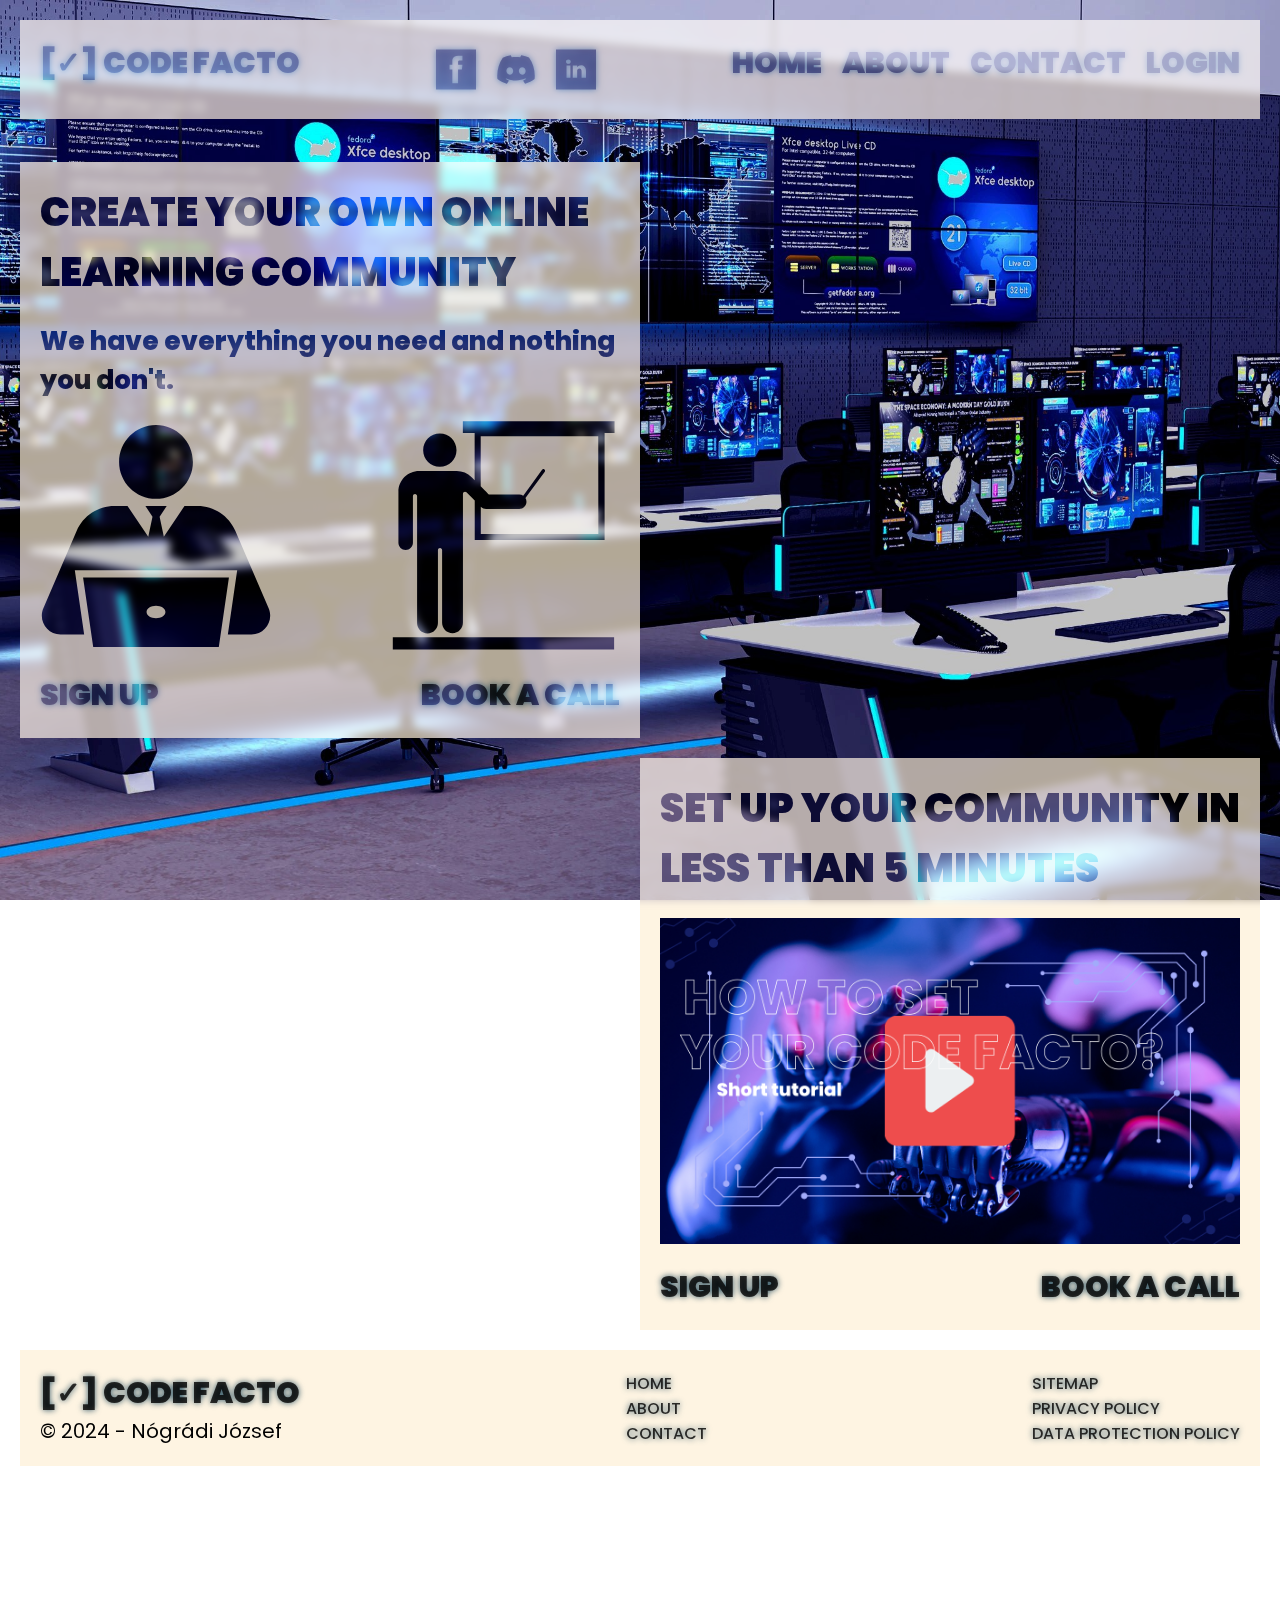
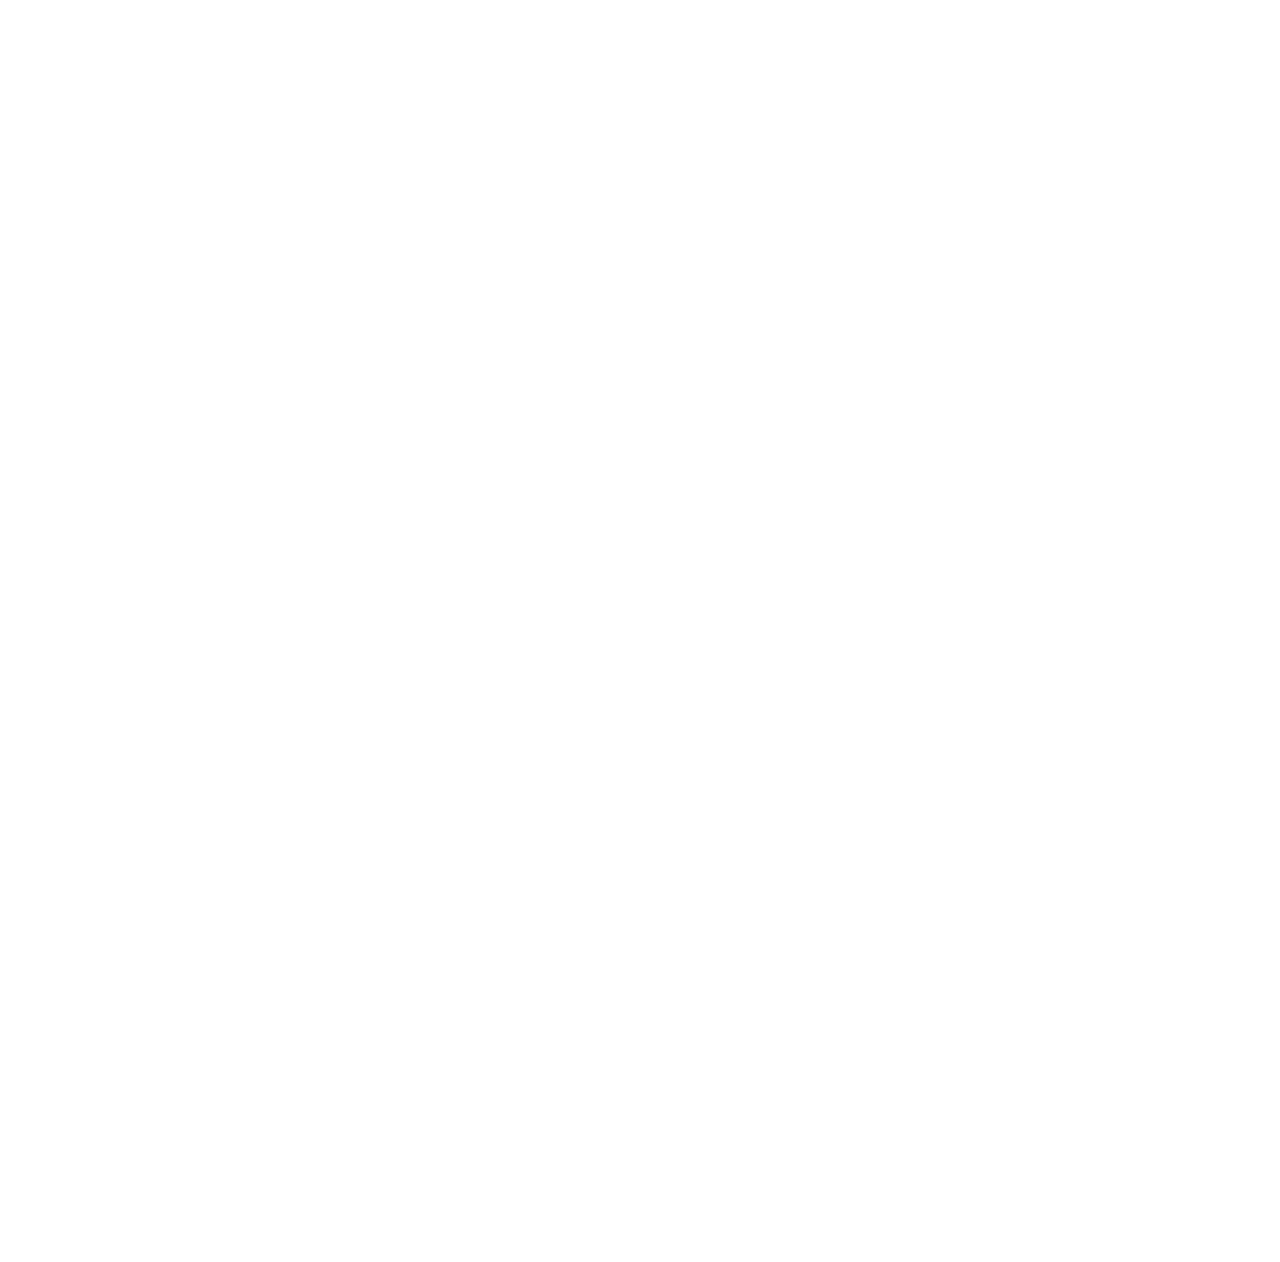
==== index.html @ f9357604 "first commit" ====
<!DOCTYPE html>
<html lang="en">
  <head>
    <meta charset="UTF-8" />
    <meta name="viewport" content="width=device-width, initial-scale=1.0" />
    <link rel="icon" type="image/x-icon" href="./resources/code_facto.png" />
    <link rel="stylesheet" href="./css/base_tyle.css" />
    <title>CODE FACTO</title>
  </head>
  <body>
    <header class="basic-element-design">
      <div class="logo">
        <h3 class="blend-mix-button">[✓] CODE FACTO</h3>
      </div>
      <div class="social">
        <svg
          class="blend-mix-button"
          fill="currentColor"
          height="40px"
          width="40px"
          version="1.1"
          id="Layer_1"
          xmlns="http://www.w3.org/2000/svg"
          xmlns:xlink="http://www.w3.org/1999/xlink"
          viewBox="0 0 455 455"
          xml:space="preserve"
        >
          <path
            style="fill-rule: evenodd; clip-rule: evenodd"
            d="M0,0v455h455V0H0z M301.004,125.217H265.44
	c-7.044,0-14.153,7.28-14.153,12.696v36.264h49.647c-1.999,27.807-6.103,53.235-6.103,53.235h-43.798V385h-65.266V227.395h-31.771
	v-53.029h31.771v-43.356c0-7.928-1.606-61.009,66.872-61.009h48.366V125.217z"
          />
        </svg>
        <svg
          class="blend-mix-button"
          fill="currentColor"
          width="40px"
          height="40px"
          viewBox="0 0 32 32"
          version="1.1"
          xmlns="http://www.w3.org/2000/svg"
        >
          <path
            d="M20.992 20.163c-1.511-0.099-2.699-1.349-2.699-2.877 0-0.051 0.001-0.102 0.004-0.153l-0 0.007c-0.003-0.048-0.005-0.104-0.005-0.161 0-1.525 1.19-2.771 2.692-2.862l0.008-0c1.509 0.082 2.701 1.325 2.701 2.847 0 0.062-0.002 0.123-0.006 0.184l0-0.008c0.003 0.050 0.005 0.109 0.005 0.168 0 1.523-1.191 2.768-2.693 2.854l-0.008 0zM11.026 20.163c-1.511-0.099-2.699-1.349-2.699-2.877 0-0.051 0.001-0.102 0.004-0.153l-0 0.007c-0.003-0.048-0.005-0.104-0.005-0.161 0-1.525 1.19-2.771 2.692-2.862l0.008-0c1.509 0.082 2.701 1.325 2.701 2.847 0 0.062-0.002 0.123-0.006 0.184l0-0.008c0.003 0.048 0.005 0.104 0.005 0.161 0 1.525-1.19 2.771-2.692 2.862l-0.008 0zM26.393 6.465c-1.763-0.832-3.811-1.49-5.955-1.871l-0.149-0.022c-0.005-0.001-0.011-0.002-0.017-0.002-0.035 0-0.065 0.019-0.081 0.047l-0 0c-0.234 0.411-0.488 0.924-0.717 1.45l-0.043 0.111c-1.030-0.165-2.218-0.259-3.428-0.259s-2.398 0.094-3.557 0.275l0.129-0.017c-0.27-0.63-0.528-1.142-0.813-1.638l0.041 0.077c-0.017-0.029-0.048-0.047-0.083-0.047-0.005 0-0.011 0-0.016 0.001l0.001-0c-2.293 0.403-4.342 1.060-6.256 1.957l0.151-0.064c-0.017 0.007-0.031 0.019-0.040 0.034l-0 0c-2.854 4.041-4.562 9.069-4.562 14.496 0 0.907 0.048 1.802 0.141 2.684l-0.009-0.11c0.003 0.029 0.018 0.053 0.039 0.070l0 0c2.14 1.601 4.628 2.891 7.313 3.738l0.176 0.048c0.008 0.003 0.018 0.004 0.028 0.004 0.032 0 0.060-0.015 0.077-0.038l0-0c0.535-0.72 1.044-1.536 1.485-2.392l0.047-0.1c0.006-0.012 0.010-0.027 0.010-0.043 0-0.041-0.026-0.075-0.062-0.089l-0.001-0c-0.912-0.352-1.683-0.727-2.417-1.157l0.077 0.042c-0.029-0.017-0.048-0.048-0.048-0.083 0-0.031 0.015-0.059 0.038-0.076l0-0c0.157-0.118 0.315-0.24 0.465-0.364 0.016-0.013 0.037-0.021 0.059-0.021 0.014 0 0.027 0.003 0.038 0.008l-0.001-0c2.208 1.061 4.8 1.681 7.536 1.681s5.329-0.62 7.643-1.727l-0.107 0.046c0.012-0.006 0.025-0.009 0.040-0.009 0.022 0 0.043 0.008 0.059 0.021l-0-0c0.15 0.124 0.307 0.248 0.466 0.365 0.023 0.018 0.038 0.046 0.038 0.077 0 0.035-0.019 0.065-0.046 0.082l-0 0c-0.661 0.395-1.432 0.769-2.235 1.078l-0.105 0.036c-0.036 0.014-0.062 0.049-0.062 0.089 0 0.016 0.004 0.031 0.011 0.044l-0-0.001c0.501 0.96 1.009 1.775 1.571 2.548l-0.040-0.057c0.017 0.024 0.046 0.040 0.077 0.040 0.010 0 0.020-0.002 0.029-0.004l-0.001 0c2.865-0.892 5.358-2.182 7.566-3.832l-0.065 0.047c0.022-0.016 0.036-0.041 0.039-0.069l0-0c0.087-0.784 0.136-1.694 0.136-2.615 0-5.415-1.712-10.43-4.623-14.534l0.052 0.078c-0.008-0.016-0.022-0.029-0.038-0.036l-0-0z"
          ></path>
        </svg>
        <svg
          class="blend-mix-button"
          fill="currentColor"
          height="40px"
          width="40px"
          version="1.1"
          id="Layer_1"
          xmlns="http://www.w3.org/2000/svg"
          xmlns:xlink="http://www.w3.org/1999/xlink"
          viewBox="-143 145 512 512"
          xml:space="preserve"
        >
          <path
            d="M-143,145v512h512V145H-143z M41.4,508.1H-8.5V348.4h49.9V508.1z M15.1,328.4h-0.4c-18.1,0-29.8-12.2-29.8-27.7
	c0-15.8,12.1-27.7,30.5-27.7c18.4,0,29.7,11.9,30.1,27.7C45.6,316.1,33.9,328.4,15.1,328.4z M241,508.1h-56.6v-82.6
	c0-21.6-8.8-36.4-28.3-36.4c-14.9,0-23.2,10-27,19.6c-1.4,3.4-1.2,8.2-1.2,13.1v86.3H71.8c0,0,0.7-146.4,0-159.7h56.1v25.1
	c3.3-11,21.2-26.6,49.8-26.6c35.5,0,63.3,23,63.3,72.4V508.1z"
          />
        </svg>
      </div>
      <nav>
        <ul class="toggle">
          <li></li>
          <li></li>
          <li></li>
        </ul>
        <ul class="menu">
          <li>
            <a class="blend-mix-button actual" data-text="home-content" href="#"
              >HOME</a
            >
          </li>
          <li>
            <a class="blend-mix-button" data-text="about-content" href="#"
              >ABOUT</a
            >
          </li>
          <li>
            <a class="blend-mix-button" data-text="contact-content" href="#"
              >CONTACT</a
            >
          </li>
          <li>
            <a class="blend-mix-button" data-text="login-content" href="#"
              >LOGIN</a
            >
          </li>
        </ul>
      </nav>
    </header>
    <main>
      <section class="banner basic-element-design">
        <h2>CREATE YOUR OWN ONLINE LEARNING COMMUNITY</h2>
        <p>We have everything you need and nothing you don't.</p>
        <div class="icon-part">
            <svg
                fill="currentColor"
                version="1.1"
                xmlns="http://www.w3.org/2000/svg"
                xmlns:xlink="http://www.w3.org/1999/xlink"
                width="40%"
                viewBox="0 0 256 249"
                enable-background="new 0 0 256 249"
                xml:space="preserve"
            >
                <g>
                <path d="M47.522,170.287l11.172,76.681h138.612l11.172-76.681H47.522z M128,215.249c-5.748,0-10.407-3.063-10.407-6.84 s4.659-6.84,10.407-6.84c5.748,0,10.407,3.062,10.407,6.84S133.748,215.249,128,215.249z M233.315,233.054h-26.028l10.292-70.639 H38.421l10.292,70.639H22.685c-14.848,0-24.85-15.195-18.978-28.834l36.809-85.489c7.149-16.605,23.493-27.362,41.571-27.362h14.486 l22.885,34.061l4.665-22.254l-7.809-11.807h23.491l-7.81,11.807l4.655,22.098l22.78-33.905h14.486 c18.078,0,34.422,10.757,41.571,27.362l36.808,85.489C258.165,217.858,248.164,233.054,233.315,233.054z M128,2.033 c22.496,0,40.733,18.237,40.733,40.733S150.496,83.498,128,83.498S87.267,65.261,87.267,42.765S105.504,2.033,128,2.033z"></path>
                </g>
            </svg>
            <svg
                fill="currentColor"
                width="40%"
                version="1.2"
                baseProfile="tiny"
                id="Layer_1"
                xmlns="http://www.w3.org/2000/svg"
                xmlns:xlink="http://www.w3.org/1999/xlink"
	            viewBox="0 0 256 256"
                xml:space="preserve">
                <path d="M82.6,1.3v13.1h13v52c-1.9-1.9-3.3-3.3-3.3-3.3c-4.5-4.5-10.4-6.8-16.4-6.8H57.2H34.4c-12.7,0-22.9,10.3-22.9,22.9v56.3
	            c0,4.5,3.6,8,8,8s8-3.6,8-8V83.9c0-1.3,1.1-2.3,2.3-2.3c1.3,0,2.3,1.1,2.3,2.3v18.4v39.1V224c0,6.4,5.2,11.5,11.5,11.5
	            s11.5-5.2,11.5-11.5v-80.5c0-1.3,1.1-2.3,2.3-2.3c1.3,0,2.3,1.1,2.3,2.3v80.3c0,6.4,5.2,11.5,11.5,11.5s11.5-5.2,11.5-11.5v-82.7
	            V81.5c0-1.3,1.1-2.3,2.3-2.3c0.5,0,1.3,0.3,1.6,0.6l9.1,9.1v43.5H239V14.3h11v-13C250,1.3,82.6,1.3,82.6,1.3z M232.1,125.8H102.4
	            v-30l0.3,0.3c0.6,0.5,1.5,1.1,2.5,1.5s1.9,0.5,3.1,0.5H121h5h18.8c4.5,0,8-3.6,8-8c0-1.5-0.4-2.8-1.1-4l21.3-29
	            c0.5-0.9,0.4-2-0.4-2.6c-0.8-0.5-2-0.4-2.6,0.4l-20.8,28.7c-1.3-0.8-2.7-1.3-4.3-1.3h-18.8H121h-9.5c0,0-2.9-2.9-6.5-6.5
	            c-0.9-0.9-1.7-1.7-2.7-2.7V18H232L232.1,125.8L232.1,125.8z M57.2,14.9c10.2,0,18.4,8.2,18.4,18.4s-8.2,18.4-18.4,18.4
	            s-18.4-8.2-18.4-18.4S47,14.9,57.2,14.9z M5.3,239.8h244.2v13.5H5.3V239.8z"/>
            </svg>
        </div>
        <div class="button-part">
          <a class="blend-mix-button" data-text="sign-up" href="#">SIGN UP</a>
          <a class="blend-mix-button" data-text="book-a-call" href="#"
            >BOOK A CALL</a
          >
        </div>
      </section>
      <section class="video basic-element-design">
        <h2>SET UP YOUR COMMUNITY IN LESS THAN 5 MINUTES</h2>
        <img src="./resources/video_thumbnail.png" alt="Setup video preview" />
        <div class="button-part">
          <a class="blend-mix-button" data-text="sign-up" href="#">SIGN UP</a>
          <a class="blend-mix-button" data-text="book-a-call" href="#"
            >BOOK A CALL</a
          >
        </div>
      </section>
      <section class="testimonials"></section>
      <section class="pricing"></section>
    </main>
    <footer class="basic-element-design">
        <div class="logo">
            <h3 class="blend-mix-button">[✓] CODE FACTO</h3>
            <p>© 2024 - Nógrádi József</p>
          </div>
          <div class="footer-links">
            <a class="blend-mix-button" data-text="sign-up" href="#">HOME</a>
            <a class="blend-mix-button" data-text="sign-up" href="#">ABOUT</a>
            <a class="blend-mix-button" data-text="sign-up" href="#">CONTACT</a>
          </div>
          <div class="footer-links">
              <a class="blend-mix-button" data-text="sign-up" href="#">SITEMAP</a>
              <a class="blend-mix-button" data-text="sign-up" href="#">PRIVACY POLICY</a>
              <a class="blend-mix-button" data-text="sign-up" href="#">DATA PROTECTION POLICY</a>
            </div>
          </div>
    </footer>
  </body>
</html>
---- css/base_tyle.css ----
@import url("https://fonts.googleapis.com/css2?family=Poppins:wght@800&display=swap");

/* ----------------------------- */
/* A változók beállítása         */
/* ----------------------------- */
@property --color-dark-red {
  syntax: "<color>";
  inherits: true;
  initial-value: rgba(120, 0, 0, 1);
}
@property --color-light-red {
  syntax: "<color>";
  inherits: true;
  initial-value: rgba(193, 18, 31, 1);
}
@property --color-butter {
  syntax: "<color>";
  inherits: true;
  initial-value: rgba(253, 240, 213, 0.7);
}
@property --color-black {
  syntax: "<color>";
  inherits: true;
  initial-value: rgba(0, 0, 0, 0.8);
}
@property --color-dark-blue {
  syntax: "<color>";
  inherits: true;
  initial-value: rgba(0, 48, 73, 1);
}
@property --color-light-blue {
  syntax: "<color>";
  inherits: true;
  initial-value: rgba(102, 155, 188, 0.6);
}

/* ----------------------------- */
/* A RESET beállítása            */
/* ----------------------------- */
* {
  padding: 0;
  margin: 0;
  box-sizing: border-box;
  user-select: none;
  text-decoration: none;
  list-style: none;
}
textarea,
input {
  border: 0;
  outline: 0;
}

/* ----------------------------- */
/* A HTML és alap beállítások    */
/* ----------------------------- */
* {
  font-family: "Poppins", sans-serif;
  font-size: 20px;
  scroll-behavior: smooth;
  scroll-padding-top: 80px;
}
html {
  scroll-behavior: smooth;
}
body {
  min-width: 300px;
  height: 300vh;
  background-image: url("../resources/background2.jpg");
  background-position: bottom;
  background-repeat: no-repeat;
  background-size: cover;
  background-attachment: fixed;
  /*   transition: 0.8s linear; */
}

/* ---------------------------------- */
/* Az általános stílusok beállítása   */
/* ---------------------------------- */
.blend-mix-button {
  color: var(--color-black);
  filter: drop-shadow(0 0 3px var(--color-dark-blue));
  transition: all 0.5s;
  font-size: 1.5rem;
  font-weight: 900;
  cursor: pointer;
  &:hover {
    color: var(--color-dark-red);
    filter: drop-shadow(0 0 3px var(--color-dark-red));
  }
}
.basic-element-design {
  backdrop-filter: blur(4px);
  mix-blend-mode: screen;
  background-color: var(--color-butter);
  padding: 1rem;
}

/* ----------------------------- */
/* A HEADER elemeinek beállítása */
/* ----------------------------- */
header {
  /*     grid-area: HEADER; */
  display: flex;
  justify-content: space-between;
  position: fixed;
  top: 0;
  left: 0;
  width: calc(100% - 2rem);
  height: 11vh;
  margin: 1rem;
  z-index: 100;
  & .logo {
    height: 100%;
    & h3 {
      font-size: 1.5rem;
      font-weight: 900;
    }
  }
  & .social {
    display: flex;
    justify-content: center;
    gap: 1rem;
    & svg {
      height: 100%;
      object-fit: cover;
    }
  }
  & nav {
    & .menu {
      display: flex;
      justify-content: space-between;
      gap: 1rem;
      /*       & li a {
        font-size: 1.5rem;
        font-weight: 900;
      } */
    }
  }
}
/* ----------------------------- */
/* A MAIN elemeinek beállítása   */
/* ----------------------------- */
main {
  margin: 18vh 1rem 1rem 1rem;
  & h2 {
    font-size: 2rem;
    font-weight: 900;
  }
  & p {
    font-size: 1.3rem;
    font-weight: 800;
  }
  & .button-part,
  & .icon-part {
    display: flex;
    justify-content: space-between;
  }
  & .banner {
    display: flex;
    flex-direction: column;
    justify-content: center;
    gap: 1rem;
    width: 50%;
    margin: 1rem 0;
  }
  & .video {
    display: flex;
    flex-direction: column;
    justify-content: center;
    position: relative;
    left: 50%;
    gap: 1rem;
    width: 50%;
    margin: 1rem 0;
  }
}
/* ----------------------------- */
/* A FOOTER elemeinek beállítása */
/* ----------------------------- */
footer {
  display: flex;
  justify-content: space-between;
  gap: 1rem;
  margin: 1rem;
  z-index: 100;
  & .logo {
    height: 100%;
    & h3 {
      font-size: 1.5rem;
      font-weight: 900;
    }
  }
  & .footer-links {
    display: flex;
    flex-direction: column;
    justify-content: center;
    & a {
      font-size: 0.8rem;
      font-weight: 500;
    }
  }
}
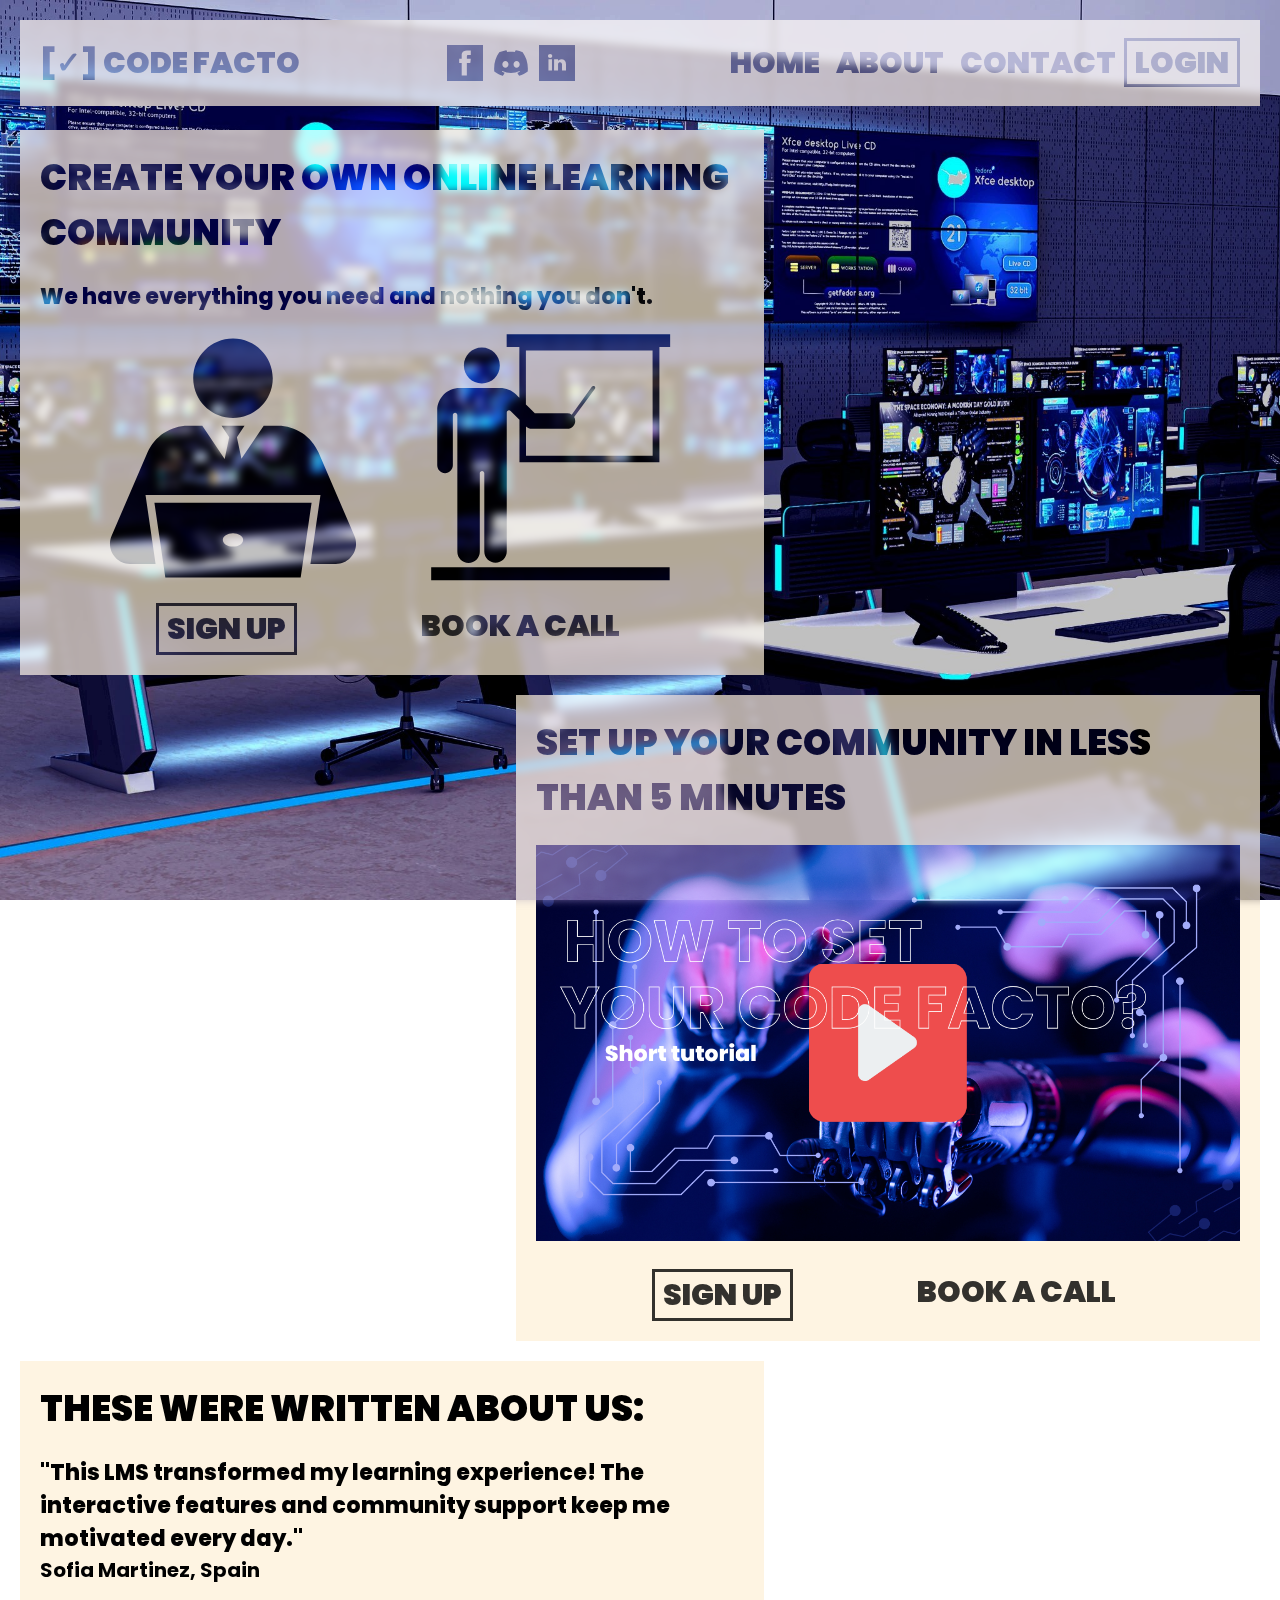
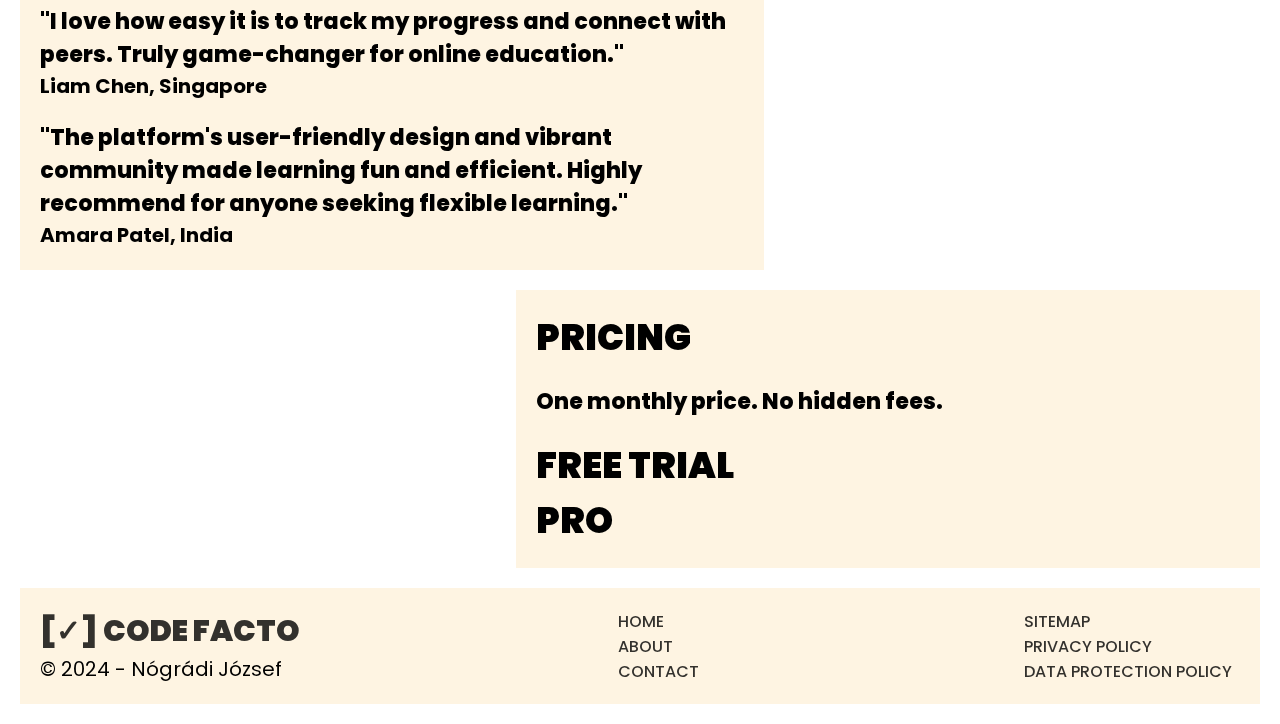
==== commit b3b0a70a: "Responsive + menu" ====
--- a/index.html
+++ b/index.html
@@ -10,14 +10,14 @@
   <body>
     <header class="basic-element-design">
       <div class="logo">
-        <h3 class="blend-mix-button">[✓] CODE FACTO</h3>
+        <a href="#" class="blend-mix-button">[✓] CODE FACTO</a>
       </div>
       <div class="social">
         <svg
           class="blend-mix-button"
           fill="currentColor"
-          height="40px"
-          width="40px"
+          height="33px"
+          width="33px"
           version="1.1"
           id="Layer_1"
           xmlns="http://www.w3.org/2000/svg"
@@ -35,8 +35,8 @@
         <svg
           class="blend-mix-button"
           fill="currentColor"
-          width="40px"
-          height="40px"
+          width="33px"
+          height="33px"
           viewBox="0 0 32 32"
           version="1.1"
           xmlns="http://www.w3.org/2000/svg"
@@ -48,8 +48,8 @@
         <svg
           class="blend-mix-button"
           fill="currentColor"
-          height="40px"
-          width="40px"
+          height="33px"
+          width="33px"
           version="1.1"
           id="Layer_1"
           xmlns="http://www.w3.org/2000/svg"
@@ -88,7 +88,10 @@
             >
           </li>
           <li>
-            <a class="blend-mix-button" data-text="login-content" href="#"
+            <a
+              class="blend-mix-button highlighted"
+              data-text="login-content"
+              href="#"
               >LOGIN</a
             >
           </li>
@@ -100,42 +103,49 @@
         <h2>CREATE YOUR OWN ONLINE LEARNING COMMUNITY</h2>
         <p>We have everything you need and nothing you don't.</p>
         <div class="icon-part">
-            <svg
-                fill="currentColor"
-                version="1.1"
-                xmlns="http://www.w3.org/2000/svg"
-                xmlns:xlink="http://www.w3.org/1999/xlink"
-                width="40%"
-                viewBox="0 0 256 249"
-                enable-background="new 0 0 256 249"
-                xml:space="preserve"
-            >
-                <g>
-                <path d="M47.522,170.287l11.172,76.681h138.612l11.172-76.681H47.522z M128,215.249c-5.748,0-10.407-3.063-10.407-6.84 s4.659-6.84,10.407-6.84c5.748,0,10.407,3.062,10.407,6.84S133.748,215.249,128,215.249z M233.315,233.054h-26.028l10.292-70.639 H38.421l10.292,70.639H22.685c-14.848,0-24.85-15.195-18.978-28.834l36.809-85.489c7.149-16.605,23.493-27.362,41.571-27.362h14.486 l22.885,34.061l4.665-22.254l-7.809-11.807h23.491l-7.81,11.807l4.655,22.098l22.78-33.905h14.486 c18.078,0,34.422,10.757,41.571,27.362l36.808,85.489C258.165,217.858,248.164,233.054,233.315,233.054z M128,2.033 c22.496,0,40.733,18.237,40.733,40.733S150.496,83.498,128,83.498S87.267,65.261,87.267,42.765S105.504,2.033,128,2.033z"></path>
-                </g>
-            </svg>
-            <svg
-                fill="currentColor"
-                width="40%"
-                version="1.2"
-                baseProfile="tiny"
-                id="Layer_1"
-                xmlns="http://www.w3.org/2000/svg"
-                xmlns:xlink="http://www.w3.org/1999/xlink"
-	            viewBox="0 0 256 256"
-                xml:space="preserve">
-                <path d="M82.6,1.3v13.1h13v52c-1.9-1.9-3.3-3.3-3.3-3.3c-4.5-4.5-10.4-6.8-16.4-6.8H57.2H34.4c-12.7,0-22.9,10.3-22.9,22.9v56.3
+          <svg
+            fill="currentColor"
+            version="1.1"
+            xmlns="http://www.w3.org/2000/svg"
+            xmlns:xlink="http://www.w3.org/1999/xlink"
+            width="40%"
+            viewBox="0 0 256 249"
+            enable-background="new 0 0 256 249"
+            xml:space="preserve"
+          >
+            <g>
+              <path
+                d="M47.522,170.287l11.172,76.681h138.612l11.172-76.681H47.522z M128,215.249c-5.748,0-10.407-3.063-10.407-6.84 s4.659-6.84,10.407-6.84c5.748,0,10.407,3.062,10.407,6.84S133.748,215.249,128,215.249z M233.315,233.054h-26.028l10.292-70.639 H38.421l10.292,70.639H22.685c-14.848,0-24.85-15.195-18.978-28.834l36.809-85.489c7.149-16.605,23.493-27.362,41.571-27.362h14.486 l22.885,34.061l4.665-22.254l-7.809-11.807h23.491l-7.81,11.807l4.655,22.098l22.78-33.905h14.486 c18.078,0,34.422,10.757,41.571,27.362l36.808,85.489C258.165,217.858,248.164,233.054,233.315,233.054z M128,2.033 c22.496,0,40.733,18.237,40.733,40.733S150.496,83.498,128,83.498S87.267,65.261,87.267,42.765S105.504,2.033,128,2.033z"
+              ></path>
+            </g>
+          </svg>
+          <svg
+            fill="currentColor"
+            width="40%"
+            version="1.2"
+            baseProfile="tiny"
+            id="Layer_1"
+            xmlns="http://www.w3.org/2000/svg"
+            xmlns:xlink="http://www.w3.org/1999/xlink"
+            viewBox="0 0 256 256"
+            xml:space="preserve"
+          >
+            <path
+              d="M82.6,1.3v13.1h13v52c-1.9-1.9-3.3-3.3-3.3-3.3c-4.5-4.5-10.4-6.8-16.4-6.8H57.2H34.4c-12.7,0-22.9,10.3-22.9,22.9v56.3
 	            c0,4.5,3.6,8,8,8s8-3.6,8-8V83.9c0-1.3,1.1-2.3,2.3-2.3c1.3,0,2.3,1.1,2.3,2.3v18.4v39.1V224c0,6.4,5.2,11.5,11.5,11.5
 	            s11.5-5.2,11.5-11.5v-80.5c0-1.3,1.1-2.3,2.3-2.3c1.3,0,2.3,1.1,2.3,2.3v80.3c0,6.4,5.2,11.5,11.5,11.5s11.5-5.2,11.5-11.5v-82.7
 	            V81.5c0-1.3,1.1-2.3,2.3-2.3c0.5,0,1.3,0.3,1.6,0.6l9.1,9.1v43.5H239V14.3h11v-13C250,1.3,82.6,1.3,82.6,1.3z M232.1,125.8H102.4
 	            v-30l0.3,0.3c0.6,0.5,1.5,1.1,2.5,1.5s1.9,0.5,3.1,0.5H121h5h18.8c4.5,0,8-3.6,8-8c0-1.5-0.4-2.8-1.1-4l21.3-29
 	            c0.5-0.9,0.4-2-0.4-2.6c-0.8-0.5-2-0.4-2.6,0.4l-20.8,28.7c-1.3-0.8-2.7-1.3-4.3-1.3h-18.8H121h-9.5c0,0-2.9-2.9-6.5-6.5
 	            c-0.9-0.9-1.7-1.7-2.7-2.7V18H232L232.1,125.8L232.1,125.8z M57.2,14.9c10.2,0,18.4,8.2,18.4,18.4s-8.2,18.4-18.4,18.4
-	            s-18.4-8.2-18.4-18.4S47,14.9,57.2,14.9z M5.3,239.8h244.2v13.5H5.3V239.8z"/>
-            </svg>
+	            s-18.4-8.2-18.4-18.4S47,14.9,57.2,14.9z M5.3,239.8h244.2v13.5H5.3V239.8z"
+            />
+          </svg>
         </div>
         <div class="button-part">
-          <a class="blend-mix-button" data-text="sign-up" href="#">SIGN UP</a>
+          <a class="blend-mix-button highlighted" data-text="sign-up" href="#"
+            >SIGN UP</a
+          >
           <a class="blend-mix-button" data-text="book-a-call" href="#"
             >BOOK A CALL</a
           >
@@ -143,34 +153,79 @@
       </section>
       <section class="video basic-element-design">
         <h2>SET UP YOUR COMMUNITY IN LESS THAN 5 MINUTES</h2>
-        <img src="./resources/video_thumbnail.png" alt="Setup video preview" />
+        <a href="#">
+          <img
+            src="./resources/video_thumbnail.png"
+            alt="Setup video preview"
+          />
+        </a>
         <div class="button-part">
-          <a class="blend-mix-button" data-text="sign-up" href="#">SIGN UP</a>
+          <a class="blend-mix-button highlighted" data-text="sign-up" href="#"
+            >SIGN UP</a
+          >
           <a class="blend-mix-button" data-text="book-a-call" href="#"
             >BOOK A CALL</a
           >
         </div>
       </section>
-      <section class="testimonials"></section>
-      <section class="pricing"></section>
+      <section class="testimonials basic-element-design">
+        <h2>THESE WERE WRITTEN ABOUT US:</h2>
+        <div class="testimonial-card">
+          <p>
+            "This LMS transformed my learning experience! The interactive
+            features and community support keep me motivated every day."
+          </p>
+          <h4>Sofia Martinez, Spain</h4>
+        </div>
+        <div class="testimonial-card">
+          <p>
+            "I love how easy it is to track my progress and connect with peers.
+            Truly game-changer for online education."
+          </p>
+          <h4>Liam Chen, Singapore</h4>
+        </div>
+        <div class="testimonial-card">
+          <p>
+            "The platform's user-friendly design and vibrant community made
+            learning fun and efficient. Highly recommend for anyone seeking
+            flexible learning."
+          </p>
+          <h4>Amara Patel, India</h4>
+        </div>
+      </section>
+      <section class="pricing basic-element-design">
+        <h2>PRICING</h2>
+        <p>One monthly price. No hidden fees.</p>
+        <div class="pricing-card-container">
+          <div class="pricing-card">
+            <h2>FREE TRIAL</h2>
+          </div>
+          <div class="pricing-card">
+            <h2>PRO</h2>
+          </div>
+        </div>
+      </section>
     </main>
     <footer class="basic-element-design">
-        <div class="logo">
-            <h3 class="blend-mix-button">[✓] CODE FACTO</h3>
-            <p>© 2024 - Nógrádi József</p>
-          </div>
-          <div class="footer-links">
-            <a class="blend-mix-button" data-text="sign-up" href="#">HOME</a>
-            <a class="blend-mix-button" data-text="sign-up" href="#">ABOUT</a>
-            <a class="blend-mix-button" data-text="sign-up" href="#">CONTACT</a>
-          </div>
-          <div class="footer-links">
-              <a class="blend-mix-button" data-text="sign-up" href="#">SITEMAP</a>
-              <a class="blend-mix-button" data-text="sign-up" href="#">PRIVACY POLICY</a>
-              <a class="blend-mix-button" data-text="sign-up" href="#">DATA PROTECTION POLICY</a>
-            </div>
-          </div>
+      <div class="logo">
+        <a href="#" class="blend-mix-button">[✓] CODE FACTO</a>
+        <p>© 2024 - Nógrádi József</p>
+      </div>
+      <div class="footer-links">
+        <a class="blend-mix-button" data-text="sign-up" href="#">HOME</a>
+        <a class="blend-mix-button" data-text="sign-up" href="#">ABOUT</a>
+        <a class="blend-mix-button" data-text="sign-up" href="#">CONTACT</a>
+      </div>
+      <div class="footer-links">
+        <a class="blend-mix-button" data-text="sign-up" href="#">SITEMAP</a>
+        <a class="blend-mix-button" data-text="sign-up" href="#"
+          >PRIVACY POLICY</a
+        >
+        <a class="blend-mix-button" data-text="sign-up" href="#"
+          >DATA PROTECTION POLICY</a
+        >
+      </div>
     </footer>
+    <script src="./index.js"></script>
   </body>
 </html>
-
--- a/css/base_tyle.css
+++ b/css/base_tyle.css
@@ -56,7 +56,7 @@
 /* ----------------------------- */
 * {
   font-family: "Poppins", sans-serif;
-  font-size: 20px;
+  font-size: 13px;
   scroll-behavior: smooth;
   scroll-padding-top: 80px;
 }
@@ -65,13 +65,11 @@
 }
 body {
   min-width: 300px;
-  height: 300vh;
   background-image: url("../resources/background2.jpg");
   background-position: bottom;
   background-repeat: no-repeat;
   background-size: cover;
   background-attachment: fixed;
-  /*   transition: 0.8s linear; */
 }
 
 /* ---------------------------------- */
@@ -79,14 +77,21 @@
 /* ---------------------------------- */
 .blend-mix-button {
   color: var(--color-black);
-  filter: drop-shadow(0 0 3px var(--color-dark-blue));
+  /*   filter: drop-shadow(0 0 3px var(--color-black)); */
   transition: all 0.5s;
   font-size: 1.5rem;
   font-weight: 900;
+  padding-inline: 0.4rem;
   cursor: pointer;
   &:hover {
     color: var(--color-dark-red);
     filter: drop-shadow(0 0 3px var(--color-dark-red));
+  }
+  &.highlighted {
+    border: 3px solid var(--color-black);
+    &:hover {
+      border: 3px solid var(--color-dark-red);
+    }
   }
 }
 .basic-element-design {
@@ -95,46 +100,94 @@
   background-color: var(--color-butter);
   padding: 1rem;
 }
+img {
+  width: 100%;
+}
 
 /* ----------------------------- */
 /* A HEADER elemeinek beállítása */
 /* ----------------------------- */
 header {
-  /*     grid-area: HEADER; */
   display: flex;
   justify-content: space-between;
+  align-items: center;
+  flex-wrap: wrap;
+  gap: 0.8rem;
   position: fixed;
   top: 0;
   left: 0;
-  width: calc(100% - 2rem);
-  height: 11vh;
+  width: clamp(calc(300px - 2rem), calc(100% - 2rem), calc(100% - 2rem));
   margin: 1rem;
   z-index: 100;
   & .logo {
-    height: 100%;
-    & h3 {
-      font-size: 1.5rem;
-      font-weight: 900;
+    width: 100%;
+    & a {
+      padding: 0;
     }
   }
   & .social {
     display: flex;
     justify-content: center;
-    gap: 1rem;
+    gap: 0.5rem;
     & svg {
-      height: 100%;
-      object-fit: cover;
+      width: 1.8rem;
+      height: 1.8rem;
+      padding: 0;
     }
   }
   & nav {
+    & .toggle {
+      display: flex;
+      flex-direction: column;
+      justify-content: space-evenly;
+      align-items: center;
+      position: relative;
+      height: 40px;
+      width: 40px;
+      transition: all 0.5s linear;
+      cursor: pointer;
+      & li {
+        list-style: none;
+        position: relative;
+        width: 80%;
+        height: 4px;
+        background: var(--color-black);
+        filter: drop-shadow(0 0 3px var(--color-dark-blue));
+        transition: all 0.5s linear;
+      }
+      &:hover li {
+        background: var(--color-dark-red);
+        filter: drop-shadow(0 0 3px var(--color-dark-red));
+      }
+      &.menu-active li {
+        background: var(--color-dark-red);
+        filter: drop-shadow(0 0 3px var(--color-dark-red));
+        &:nth-of-type(1) {
+          transform: translateY(11px) rotate(45deg);
+        }
+        &:nth-of-type(2) {
+          opacity: 0;
+        }
+        &:nth-of-type(3) {
+          transform: translateY(-11px) rotate(-45deg);
+        }
+      }
+    }
     & .menu {
       display: flex;
-      justify-content: space-between;
-      gap: 1rem;
-      /*       & li a {
-        font-size: 1.5rem;
-        font-weight: 900;
-      } */
+      flex-direction: column;
+      position: absolute;
+      top: 150px;
+      right: -230px;
+      gap: 0.8rem;
+      backdrop-filter: blur(4px);
+      mix-blend-mode: screen;
+      background-color: var(--color-butter);
+      padding: 1rem;
+      transition: all 0.5s linear;
+      &.menu-active {
+        right: 0;
+      }
     }
   }
 }
@@ -142,37 +195,40 @@
 /* A MAIN elemeinek beállítása   */
 /* ----------------------------- */
 main {
-  margin: 18vh 1rem 1rem 1rem;
+  margin: 170px 1rem 1rem 1rem;
   & h2 {
-    font-size: 2rem;
+    font-size: 1.8rem;
     font-weight: 900;
   }
   & p {
-    font-size: 1.3rem;
+    font-size: 1.1rem;
     font-weight: 800;
   }
   & .button-part,
   & .icon-part {
     display: flex;
-    justify-content: space-between;
-  }
-  & .banner {
+    justify-content: space-evenly;
+    & svg {
+      width: clamp(100px, 40%, 250px);
+    }
+  }
+  & section {
     display: flex;
     flex-direction: column;
     justify-content: center;
     gap: 1rem;
-    width: 50%;
+    width: clamp(280px, 60%, 60%);
     margin: 1rem 0;
   }
-  & .video {
+  & .video,
+  & .pricing {
+    position: relative;
+    left: min(40%, calc(100% - 280px));
+  }
+  & .pricing-card-container {
     display: flex;
     flex-direction: column;
     justify-content: center;
-    position: relative;
-    left: 50%;
-    gap: 1rem;
-    width: 50%;
-    margin: 1rem 0;
   }
 }
 /* ----------------------------- */
@@ -181,14 +237,17 @@
 footer {
   display: flex;
   justify-content: space-between;
+  flex-wrap: wrap;
   gap: 1rem;
   margin: 1rem;
   z-index: 100;
   & .logo {
+    width: 100%;
     height: 100%;
-    & h3 {
+    & a {
       font-size: 1.5rem;
       font-weight: 900;
+      padding: 0;
     }
   }
   & .footer-links {
@@ -201,3 +260,47 @@
     }
   }
 }
+
+/* ----------------------------- */
+/* A reszponzivitás beállítása   */
+/* ----------------------------- */
+@media screen and (min-width: 500px) {
+  header .logo,
+  footer .logo {
+    width: auto;
+  }
+  header {
+    & nav {
+      & .menu {
+        top: 110px;
+      }
+    }
+  }
+  main {
+    margin: 130px 1rem 1rem 1rem;
+  }
+}
+@media screen and (min-width: 768px) {
+  * {
+    font-size: 20px;
+  }
+}
+@media screen and (min-width: 1024px) {
+  header {
+    justify-content: space-between;
+    & nav {
+      & .toggle {
+        display: none;
+      }
+      & .menu {
+        flex-direction: row;
+        position: static;
+        backdrop-filter: none;
+        mix-blend-mode: normal;
+        background-color: inherit;
+        padding: 0;
+        gap: 0;
+      }
+    }
+  }
+}
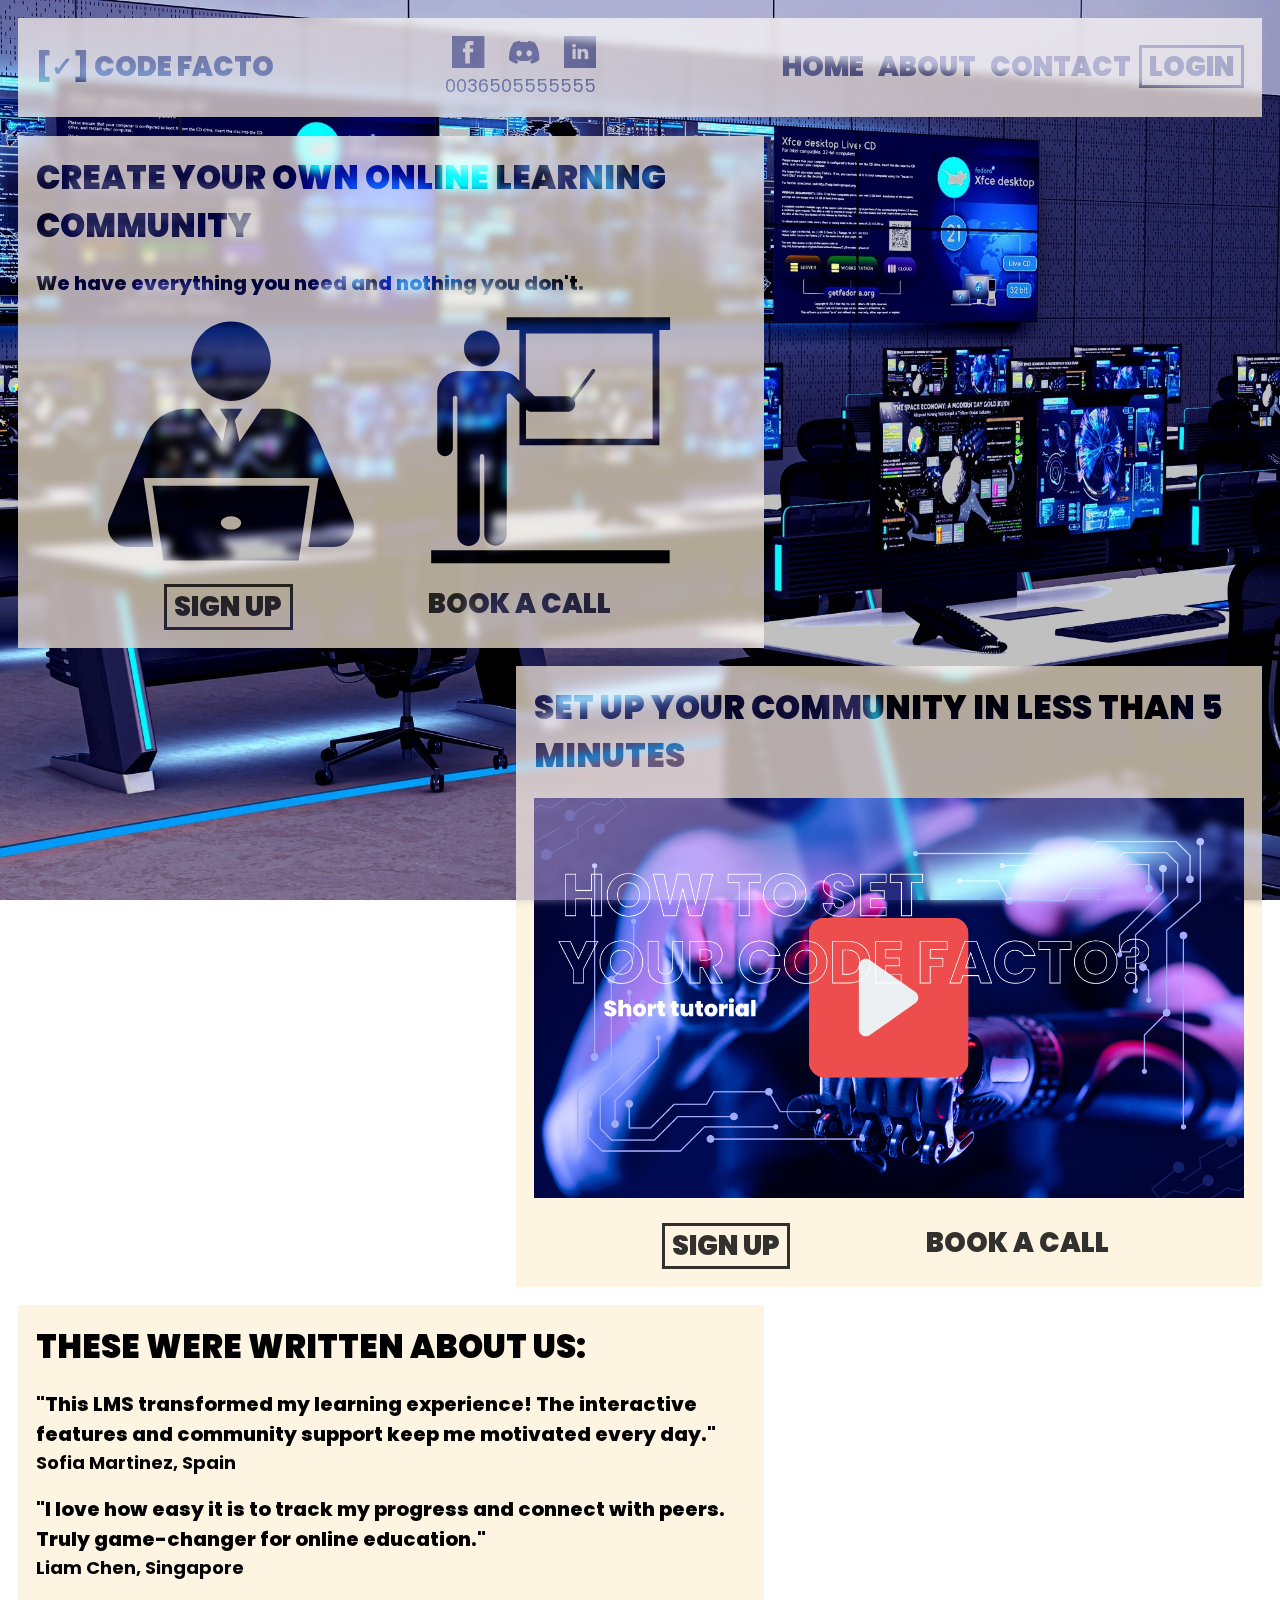
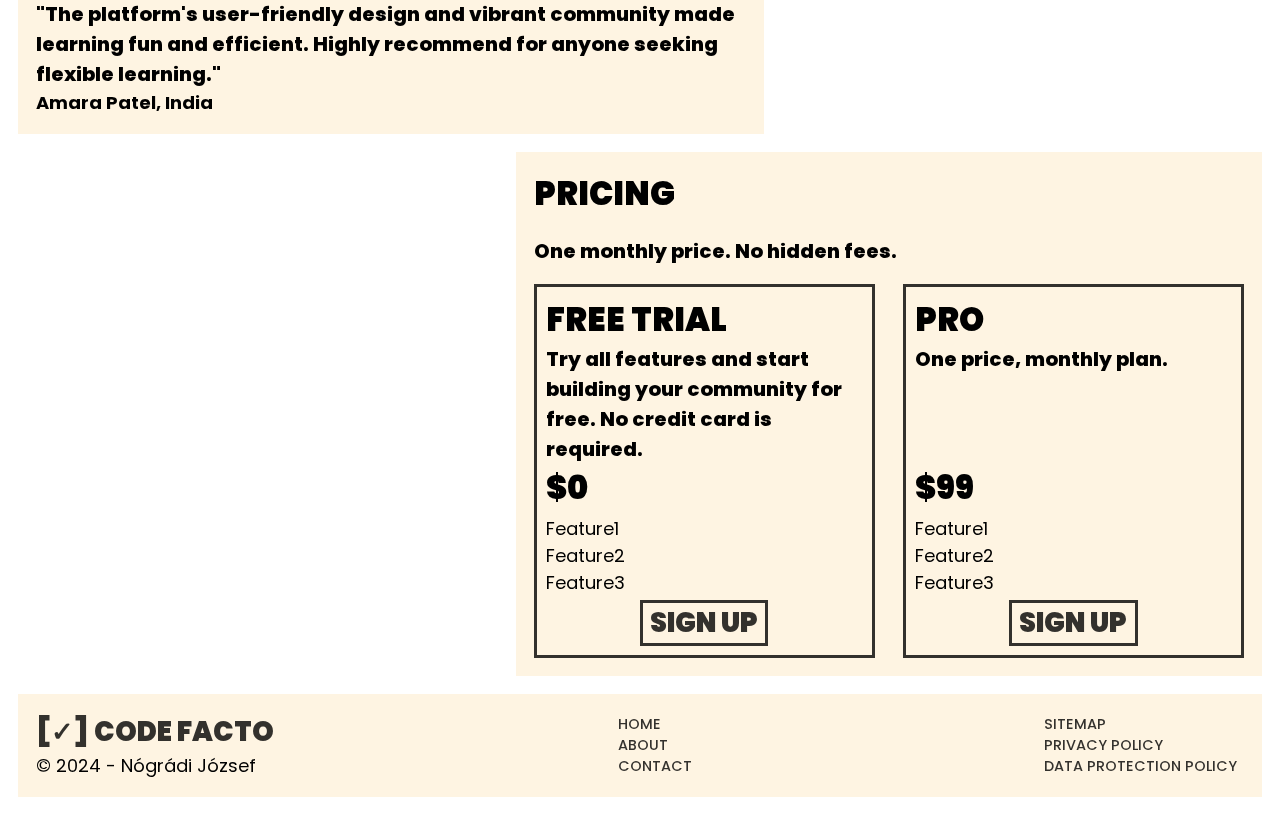
==== commit 9cad4af3: "Phone number + icon + style refactor" ====
--- a/index.html
+++ b/index.html
@@ -13,57 +13,76 @@
         <a href="#" class="blend-mix-button">[✓] CODE FACTO</a>
       </div>
       <div class="social">
-        <svg
-          class="blend-mix-button"
-          fill="currentColor"
-          height="33px"
-          width="33px"
-          version="1.1"
-          id="Layer_1"
-          xmlns="http://www.w3.org/2000/svg"
-          xmlns:xlink="http://www.w3.org/1999/xlink"
-          viewBox="0 0 455 455"
-          xml:space="preserve"
-        >
-          <path
-            style="fill-rule: evenodd; clip-rule: evenodd"
-            d="M0,0v455h455V0H0z M301.004,125.217H265.44
-	c-7.044,0-14.153,7.28-14.153,12.696v36.264h49.647c-1.999,27.807-6.103,53.235-6.103,53.235h-43.798V385h-65.266V227.395h-31.771
-	v-53.029h31.771v-43.356c0-7.928-1.606-61.009,66.872-61.009h48.366V125.217z"
-          />
-        </svg>
-        <svg
-          class="blend-mix-button"
-          fill="currentColor"
-          width="33px"
-          height="33px"
-          viewBox="0 0 32 32"
-          version="1.1"
-          xmlns="http://www.w3.org/2000/svg"
-        >
-          <path
-            d="M20.992 20.163c-1.511-0.099-2.699-1.349-2.699-2.877 0-0.051 0.001-0.102 0.004-0.153l-0 0.007c-0.003-0.048-0.005-0.104-0.005-0.161 0-1.525 1.19-2.771 2.692-2.862l0.008-0c1.509 0.082 2.701 1.325 2.701 2.847 0 0.062-0.002 0.123-0.006 0.184l0-0.008c0.003 0.050 0.005 0.109 0.005 0.168 0 1.523-1.191 2.768-2.693 2.854l-0.008 0zM11.026 20.163c-1.511-0.099-2.699-1.349-2.699-2.877 0-0.051 0.001-0.102 0.004-0.153l-0 0.007c-0.003-0.048-0.005-0.104-0.005-0.161 0-1.525 1.19-2.771 2.692-2.862l0.008-0c1.509 0.082 2.701 1.325 2.701 2.847 0 0.062-0.002 0.123-0.006 0.184l0-0.008c0.003 0.048 0.005 0.104 0.005 0.161 0 1.525-1.19 2.771-2.692 2.862l-0.008 0zM26.393 6.465c-1.763-0.832-3.811-1.49-5.955-1.871l-0.149-0.022c-0.005-0.001-0.011-0.002-0.017-0.002-0.035 0-0.065 0.019-0.081 0.047l-0 0c-0.234 0.411-0.488 0.924-0.717 1.45l-0.043 0.111c-1.030-0.165-2.218-0.259-3.428-0.259s-2.398 0.094-3.557 0.275l0.129-0.017c-0.27-0.63-0.528-1.142-0.813-1.638l0.041 0.077c-0.017-0.029-0.048-0.047-0.083-0.047-0.005 0-0.011 0-0.016 0.001l0.001-0c-2.293 0.403-4.342 1.060-6.256 1.957l0.151-0.064c-0.017 0.007-0.031 0.019-0.040 0.034l-0 0c-2.854 4.041-4.562 9.069-4.562 14.496 0 0.907 0.048 1.802 0.141 2.684l-0.009-0.11c0.003 0.029 0.018 0.053 0.039 0.070l0 0c2.14 1.601 4.628 2.891 7.313 3.738l0.176 0.048c0.008 0.003 0.018 0.004 0.028 0.004 0.032 0 0.060-0.015 0.077-0.038l0-0c0.535-0.72 1.044-1.536 1.485-2.392l0.047-0.1c0.006-0.012 0.010-0.027 0.010-0.043 0-0.041-0.026-0.075-0.062-0.089l-0.001-0c-0.912-0.352-1.683-0.727-2.417-1.157l0.077 0.042c-0.029-0.017-0.048-0.048-0.048-0.083 0-0.031 0.015-0.059 0.038-0.076l0-0c0.157-0.118 0.315-0.24 0.465-0.364 0.016-0.013 0.037-0.021 0.059-0.021 0.014 0 0.027 0.003 0.038 0.008l-0.001-0c2.208 1.061 4.8 1.681 7.536 1.681s5.329-0.62 7.643-1.727l-0.107 0.046c0.012-0.006 0.025-0.009 0.040-0.009 0.022 0 0.043 0.008 0.059 0.021l-0-0c0.15 0.124 0.307 0.248 0.466 0.365 0.023 0.018 0.038 0.046 0.038 0.077 0 0.035-0.019 0.065-0.046 0.082l-0 0c-0.661 0.395-1.432 0.769-2.235 1.078l-0.105 0.036c-0.036 0.014-0.062 0.049-0.062 0.089 0 0.016 0.004 0.031 0.011 0.044l-0-0.001c0.501 0.96 1.009 1.775 1.571 2.548l-0.040-0.057c0.017 0.024 0.046 0.040 0.077 0.040 0.010 0 0.020-0.002 0.029-0.004l-0.001 0c2.865-0.892 5.358-2.182 7.566-3.832l-0.065 0.047c0.022-0.016 0.036-0.041 0.039-0.069l0-0c0.087-0.784 0.136-1.694 0.136-2.615 0-5.415-1.712-10.43-4.623-14.534l0.052 0.078c-0.008-0.016-0.022-0.029-0.038-0.036l-0-0z"
-          ></path>
-        </svg>
-        <svg
-          class="blend-mix-button"
-          fill="currentColor"
-          height="33px"
-          width="33px"
-          version="1.1"
-          id="Layer_1"
-          xmlns="http://www.w3.org/2000/svg"
-          xmlns:xlink="http://www.w3.org/1999/xlink"
-          viewBox="-143 145 512 512"
-          xml:space="preserve"
-        >
-          <path
-            d="M-143,145v512h512V145H-143z M41.4,508.1H-8.5V348.4h49.9V508.1z M15.1,328.4h-0.4c-18.1,0-29.8-12.2-29.8-27.7
-	c0-15.8,12.1-27.7,30.5-27.7c18.4,0,29.7,11.9,30.1,27.7C45.6,316.1,33.9,328.4,15.1,328.4z M241,508.1h-56.6v-82.6
-	c0-21.6-8.8-36.4-28.3-36.4c-14.9,0-23.2,10-27,19.6c-1.4,3.4-1.2,8.2-1.2,13.1v86.3H71.8c0,0,0.7-146.4,0-159.7h56.1v25.1
-	c3.3-11,21.2-26.6,49.8-26.6c35.5,0,63.3,23,63.3,72.4V508.1z"
-          />
-        </svg>
+        <a href="#" class="blend-mix-button">
+          <svg
+            fill="currentColor"
+            height="33px"
+            width="33px"
+            version="1.1"
+            id="Layer_1"
+            xmlns="http://www.w3.org/2000/svg"
+            xmlns:xlink="http://www.w3.org/1999/xlink"
+            viewBox="0 0 455 455"
+            xml:space="preserve"
+          >
+            <path
+              style="fill-rule: evenodd; clip-rule: evenodd"
+              d="M0,0v455h455V0H0z M301.004,125.217H265.44
+    c-7.044,0-14.153,7.28-14.153,12.696v36.264h49.647c-1.999,27.807-6.103,53.235-6.103,53.235h-43.798V385h-65.266V227.395h-31.771
+    v-53.029h31.771v-43.356c0-7.928-1.606-61.009,66.872-61.009h48.366V125.217z"
+            />
+          </svg>
+        </a>
+        <a href="#" class="blend-mix-button">
+          <svg
+            fill="currentColor"
+            width="33px"
+            height="33px"
+            viewBox="0 0 32 32"
+            version="1.1"
+            xmlns="http://www.w3.org/2000/svg"
+          >
+            <path
+              d="M20.992 20.163c-1.511-0.099-2.699-1.349-2.699-2.877 0-0.051 0.001-0.102 0.004-0.153l-0 0.007c-0.003-0.048-0.005-0.104-0.005-0.161 0-1.525 1.19-2.771 2.692-2.862l0.008-0c1.509 0.082 2.701 1.325 2.701 2.847 0 0.062-0.002 0.123-0.006 0.184l0-0.008c0.003 0.050 0.005 0.109 0.005 0.168 0 1.523-1.191 2.768-2.693 2.854l-0.008 0zM11.026 20.163c-1.511-0.099-2.699-1.349-2.699-2.877 0-0.051 0.001-0.102 0.004-0.153l-0 0.007c-0.003-0.048-0.005-0.104-0.005-0.161 0-1.525 1.19-2.771 2.692-2.862l0.008-0c1.509 0.082 2.701 1.325 2.701 2.847 0 0.062-0.002 0.123-0.006 0.184l0-0.008c0.003 0.048 0.005 0.104 0.005 0.161 0 1.525-1.19 2.771-2.692 2.862l-0.008 0zM26.393 6.465c-1.763-0.832-3.811-1.49-5.955-1.871l-0.149-0.022c-0.005-0.001-0.011-0.002-0.017-0.002-0.035 0-0.065 0.019-0.081 0.047l-0 0c-0.234 0.411-0.488 0.924-0.717 1.45l-0.043 0.111c-1.030-0.165-2.218-0.259-3.428-0.259s-2.398 0.094-3.557 0.275l0.129-0.017c-0.27-0.63-0.528-1.142-0.813-1.638l0.041 0.077c-0.017-0.029-0.048-0.047-0.083-0.047-0.005 0-0.011 0-0.016 0.001l0.001-0c-2.293 0.403-4.342 1.060-6.256 1.957l0.151-0.064c-0.017 0.007-0.031 0.019-0.040 0.034l-0 0c-2.854 4.041-4.562 9.069-4.562 14.496 0 0.907 0.048 1.802 0.141 2.684l-0.009-0.11c0.003 0.029 0.018 0.053 0.039 0.070l0 0c2.14 1.601 4.628 2.891 7.313 3.738l0.176 0.048c0.008 0.003 0.018 0.004 0.028 0.004 0.032 0 0.060-0.015 0.077-0.038l0-0c0.535-0.72 1.044-1.536 1.485-2.392l0.047-0.1c0.006-0.012 0.010-0.027 0.010-0.043 0-0.041-0.026-0.075-0.062-0.089l-0.001-0c-0.912-0.352-1.683-0.727-2.417-1.157l0.077 0.042c-0.029-0.017-0.048-0.048-0.048-0.083 0-0.031 0.015-0.059 0.038-0.076l0-0c0.157-0.118 0.315-0.24 0.465-0.364 0.016-0.013 0.037-0.021 0.059-0.021 0.014 0 0.027 0.003 0.038 0.008l-0.001-0c2.208 1.061 4.8 1.681 7.536 1.681s5.329-0.62 7.643-1.727l-0.107 0.046c0.012-0.006 0.025-0.009 0.040-0.009 0.022 0 0.043 0.008 0.059 0.021l-0-0c0.15 0.124 0.307 0.248 0.466 0.365 0.023 0.018 0.038 0.046 0.038 0.077 0 0.035-0.019 0.065-0.046 0.082l-0 0c-0.661 0.395-1.432 0.769-2.235 1.078l-0.105 0.036c-0.036 0.014-0.062 0.049-0.062 0.089 0 0.016 0.004 0.031 0.011 0.044l-0-0.001c0.501 0.96 1.009 1.775 1.571 2.548l-0.040-0.057c0.017 0.024 0.046 0.040 0.077 0.040 0.010 0 0.020-0.002 0.029-0.004l-0.001 0c2.865-0.892 5.358-2.182 7.566-3.832l-0.065 0.047c0.022-0.016 0.036-0.041 0.039-0.069l0-0c0.087-0.784 0.136-1.694 0.136-2.615 0-5.415-1.712-10.43-4.623-14.534l0.052 0.078c-0.008-0.016-0.022-0.029-0.038-0.036l-0-0z"
+            ></path>
+          </svg>
+        </a>
+        <a href="#" class="blend-mix-button">
+          <svg
+            fill="currentColor"
+            height="33px"
+            width="33px"
+            version="1.1"
+            id="Layer_1"
+            xmlns="http://www.w3.org/2000/svg"
+            xmlns:xlink="http://www.w3.org/1999/xlink"
+            viewBox="-143 145 512 512"
+            xml:space="preserve"
+          >
+            <path
+              d="M-143,145v512h512V145H-143z M41.4,508.1H-8.5V348.4h49.9V508.1z M15.1,328.4h-0.4c-18.1,0-29.8-12.2-29.8-27.7
+    c0-15.8,12.1-27.7,30.5-27.7c18.4,0,29.7,11.9,30.1,27.7C45.6,316.1,33.9,328.4,15.1,328.4z M241,508.1h-56.6v-82.6
+    c0-21.6-8.8-36.4-28.3-36.4c-14.9,0-23.2,10-27,19.6c-1.4,3.4-1.2,8.2-1.2,13.1v86.3H71.8c0,0,0.7-146.4,0-159.7h56.1v25.1
+    c3.3-11,21.2-26.6,49.8-26.6c35.5,0,63.3,23,63.3,72.4V508.1z"
+            />
+          </svg>
+        </a>
+        <p class="phone-number">0036505555555</p>
+        <a href="tel:0036505555555" class="phone-icon">
+          <svg
+            class="blend-mix-button"
+            width="33px"
+            height="33px"
+            viewBox="0 0 24 24"
+            fill="none"
+            xmlns="http://www.w3.org/2000/svg"
+          >
+            <path
+              d="M2.00589 4.54166C1.905 3.11236 3.11531 2 4.54522 2H7.60606C8.34006 2 9.00207 2.44226 9.28438 3.1212L10.5643 6.19946C10.8761 6.94932 10.6548 7.81544 10.0218 8.32292L9.22394 8.96254C8.86788 9.24798 8.74683 9.74018 8.95794 10.1448C10.0429 12.2241 11.6464 13.9888 13.5964 15.2667C14.008 15.5364 14.5517 15.4291 14.8588 15.0445L15.6902 14.003C16.1966 13.3687 17.0609 13.147 17.8092 13.4594L20.8811 14.742C21.5587 15.0249 22 15.6883 22 16.4238V19.5C22 20.9329 20.8489 22.0955 19.4226 21.9941C10.3021 21.3452 2.65247 13.7017 2.00589 4.54166Z"
+              fill="currentColor"
+            />
+          </svg>
+        </a>
       </div>
       <nav>
         <ul class="toggle">
@@ -198,10 +217,47 @@
         <p>One monthly price. No hidden fees.</p>
         <div class="pricing-card-container">
           <div class="pricing-card">
-            <h2>FREE TRIAL</h2>
+            <div class="upper-part">
+              <h2>FREE TRIAL</h2>
+              <p class="pricing-desc">
+                Try all features and start building your community for free. No
+                credit card is required.
+              </p>
+            </div>
+            <div class="bottom-part">
+              <h2>$0</h2>
+              <ul class="pricing-features">
+                <li>Feature1</li>
+                <li>Feature2</li>
+                <li>Feature3</li>
+              </ul>
+              <a
+                class="blend-mix-button highlighted"
+                data-text="sign-up"
+                href="#"
+                >SIGN UP</a
+              >
+            </div>
           </div>
           <div class="pricing-card">
-            <h2>PRO</h2>
+            <div class="upper-part">
+              <h2>PRO</h2>
+              <p class="pricing-desc">One price, monthly plan.</p>
+            </div>
+            <div class="bottom-part">
+              <h2>$99</h2>
+              <ul class="pricing-features">
+                <li>Feature1</li>
+                <li>Feature2</li>
+                <li>Feature3</li>
+              </ul>
+              <a
+                class="blend-mix-button highlighted"
+                data-text="sign-up"
+                href="#"
+                >SIGN UP</a
+              >
+            </div>
           </div>
         </div>
       </section>
--- a/css/base_tyle.css
+++ b/css/base_tyle.css
@@ -128,11 +128,19 @@
   & .social {
     display: flex;
     justify-content: center;
+    flex-wrap: wrap;
     gap: 0.5rem;
-    & svg {
-      width: 1.8rem;
+    & .phone-number {
+      display: none;
+      color: var(--color-black);
+    }
+    & a {
       height: 1.8rem;
-      padding: 0;
+      & svg {
+        width: 1.8rem;
+        height: 1.8rem;
+        padding: 0;
+      }
     }
   }
   & nav {
@@ -195,7 +203,7 @@
 /* A MAIN elemeinek beállítása   */
 /* ----------------------------- */
 main {
-  margin: 170px 1rem 1rem 1rem;
+  margin: 132px 1rem 1rem 1rem;
   & h2 {
     font-size: 1.8rem;
     font-weight: 900;
@@ -217,18 +225,33 @@
     flex-direction: column;
     justify-content: center;
     gap: 1rem;
-    width: clamp(280px, 60%, 60%);
+    width: clamp(275px, 60%, 60%);
     margin: 1rem 0;
   }
   & .video,
   & .pricing {
     position: relative;
-    left: min(40%, calc(100% - 280px));
+    left: min(40%, calc(100% - 275px));
   }
   & .pricing-card-container {
     display: flex;
     flex-direction: column;
-    justify-content: center;
+    gap: 0.8rem;
+    & .pricing-card {
+      display: flex;
+      flex-direction: column;
+      justify-content: space-between;
+      padding: 0.5rem;
+      border: 3px solid var(--color-black);
+      & .bottom-part {
+        display: flex;
+        flex-direction: column;
+        gap: 0.2rem;
+        & a {
+          align-self: center;
+        }
+      }
+    }
   }
 }
 /* ----------------------------- */
@@ -277,17 +300,33 @@
     }
   }
   main {
-    margin: 130px 1rem 1rem 1rem;
+    margin: 92px 1rem 1rem 1rem;
   }
 }
 @media screen and (min-width: 768px) {
   * {
-    font-size: 20px;
+    font-size: 18px;
+  }
+  main {
+    margin: 112px 1rem 1rem 1rem;
   }
 }
 @media screen and (min-width: 1024px) {
   header {
     justify-content: space-between;
+    & .social {
+      display: grid;
+      grid-template-columns: 1fr 1fr 1fr;
+      row-gap: 0.2rem;
+      & .phone-number {
+        display: block;
+        grid-column: 1 / 4;
+      }
+      & .phone-icon {
+        display: none;
+      }
+    }
+
     & nav {
       & .toggle {
         display: none;
@@ -303,4 +342,20 @@
       }
     }
   }
-}
+  main {
+    margin: 136px 1rem 1rem 1rem;
+    & .pricing-card-container {
+      display: flex;
+      flex-direction: row;
+      justify-content: space-between;
+      & .pricing-card {
+        display: flex;
+        flex-direction: column;
+        justify-content: space-between;
+        width: 48%;
+        padding: 0.5rem;
+        border: 3px solid var(--color-black);
+      }
+    }
+  }
+}
